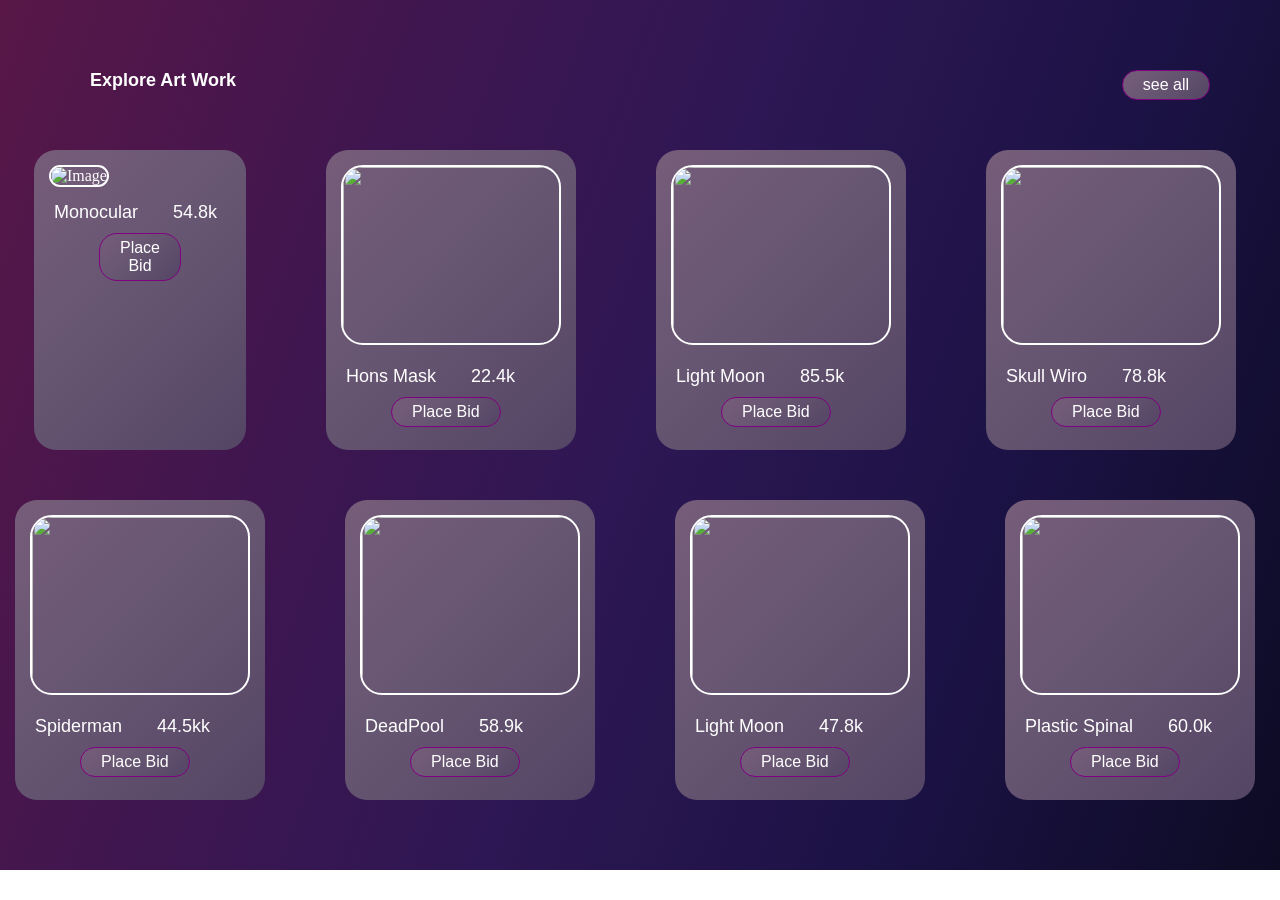
==== art work/index.html @ 03b2dc0a "Place art work page in project folder Co-authored-by: Copilot <223556219+Copilot@users.noreply.githu" ====
<!DOCTYPE html>
<html lang="en">

<head>
    <meta charset="UTF-8">
    <meta name="viewport" content="width=device-width, initial-scale=1.0">
    <title>Document</title>
    <style>
        * {
            margin: 0;
            padding: 0;
            box-sizing: border-box;
        }



        main {
            background: linear-gradient(110deg,
                    #581747 0%,
                    #41164F 25%,
                    #2D1754 50%,
                    #1B1244 75%,
                    #0D0B24 100%);
                    display: flex;
                    flex-direction: column;
                    justify-content: center;
                   
                    padding: 70px;
                    gap: 50px;
        }
       
        nav {
            display: flex;
            justify-content: space-between;
            
        }
        nav h1 {
            color: #FFFFFF;
            font-size: 18px;
            font-weight: 600px;
            font-family: 'Poppins', sans-serif;
            padding-left: 20px;
            margin-top: 0px;
        }

        nav button {
            background: linear-gradient(135deg,
                    #765D7A 0%,
                    #655571 50%,
                    #554565 100%);
            border: 1px solid purple;
            color: white;
            padding: 5px 20px;
            text-align: center;
            font-size: 16px;
            cursor: pointer;
            border-radius: 18px;
        }

        section{
            display: flex;
            justify-content: center;
            align-items: center;
            gap: 80px;
            margin-right: 10px;}

    




        .card{
            background: linear-gradient(135deg,
                    #765D7A 0%,
                    #655571 50%,
                    #554565 100%);
            height:300px;
            width: 250px;
            display: flex column;

            border-radius: 22px;
            color: #FFFFFF;
            margin-top: 0px;
            display: flex column;

        }
.image{
    padding: 15px;}
    


.image img{
    border-radius: 22px;
    border: 2px solid #FFFFFF;
}
.word {
    
    font-size: 18px;
    font-weight: 500;
    font-family: 'Poppins', sans-serif;
}
    
    

.word span:first-child {
    padding-left: 20px;
    padding-top: 0}
    .card .word span:nth-child(2) {
    padding-left: 30px;
    }
    .word span:last-child {
    padding-left: 0px;
    }

    .button {
       background: linear-gradient(135deg,
                    #765D7A 0%,
                    #655571 50%,
                    #554565 100%);
        border: 1px solid purple;
        color: white;
        padding: 5px 20px;
        text-align: center;
        font-size: 16px;
        margin: 10px 65px;
        cursor: pointer;
        border-radius: 18px;
    }
        
    </style>



</head>

<body>
    <main>

        <nav>
            <h1>Explore Art Work</h1>
            <button>see all</button>
        </nav>

        <section class="1">

    <div class="card">
        <div class="image">
            <img width="220px" height="180px" src="https://storage.aimwindmusic.com/images/artists/1780900684014-isotipoilxli.png" alt="Image">
        </div>
        <div class="word">
            <span >Monocular</span>
            <span>54.8k</span>
            <span><img src="https://task-projects-dnah.vercel.app/images/heart-line.png" alt=""></span>
        </div>
        <button class="button"> Place Bid</button>
    </div>



    <div class="card">
        <div class="image">
            <img width="220px" height="180px" src="https://imgcdn.stablediffusionweb.com/2025/12/22/c2b7a6e8-5e7f-4fbc-a553-3e6e4d2e5c4b.webp">
        </div>
        <div class="word">
            <span >Hons Mask</span>
            <span>22.4k</span>
            <span><img src="https://task-projects-dnah.vercel.app/images/heart-line.png" alt=""></span>
        </div>
        <button class="button"> Place Bid</button>
    </div>


    <div class="card">
        <div class="image">
            <img width="220px" height="180px" src="https://cdnb.artstation.com/p/assets/images/images/037/372/609/smaller_square/san-limo-poster-141.jpg?1620212066">
        </div>
        <div class="word">
            <span >Light Moon</span>
            <span>85.5k</span>
            <span><img src="https://task-projects-dnah.vercel.app/images/heart-line.png" alt=""></span>
        </div>
        <button class="button"> Place Bid</button>
    </div>


    <div class="card">
        <div class="image">
            <img width="220px" height="180px" src="https://encrypted-tbn0.gstatic.com/images?q=tbn:ANd9GcSmVo_Rg-JvupRioy_ZQFM8UMsu8Dpc-HWN0X7y4yDnZxC6cm4J">
        </div>
        <div class="word">
            <span >Skull Wiro</span>
            <span>78.8k</span>
            <span><img src="https://task-projects-dnah.vercel.app/images/heart-line.png" alt=""></span>
        </div>
        <button class="button"> Place Bid</button>
    </div>

    </section>

    
 <section class="2">

    <div class="card">
        <div class="image">
            <img width="220px" height="180px" src="https://i.pinimg.com/236x/89/7b/ee/897bee3eb6ef183d968f577d440ff142.jpg">
        </div>
        <div class="word">
            <span >Spiderman</span>
            <span>44.5kk</span>
            <span><img src="https://task-projects-dnah.vercel.app/images/heart-line.png" alt=""></span>
        </div>
        <button class="button"> Place Bid</button>
    </div>



    <div class="card">
        <div class="image">
            <img width="220px" height="180px" src="https://encrypted-tbn0.gstatic.com/images?q=tbn:ANd9GcQ01CTvYdh4arK3qhLvoGKCY3Bg-dddO0qAFqZs1c22_z_Ob0aD">
        </div>
        <div class="word">
            <span >DeadPool</span>
            <span>58.9k</span>
            <span><img src="https://task-projects-dnah.vercel.app/images/heart-line.png" alt=""></span>
        </div>
        <button class="button"> Place Bid</button>
    </div>


    <div class="card">
        <div class="image">
            <img width="220px" height="180px" src="https://cdn-images.dzcdn.net/images/cover/c2aac5e19c83b4198e213b0c4ef5926f/1900x1900-000000-80-0-0.jpg">
        </div>
        <div class="word">
            <span >Light Moon</span>
            <span>47.8k</span>
            <span><img src="https://task-projects-dnah.vercel.app/images/heart-line.png" alt=""></span>
        </div>
        <button class="button"> Place Bid</button>
    </div>


    <div class="card">
        <div class="image">
            <img width="220px" height="180px" src="https://i.pinimg.com/236x/7c/49/08/7c4908147c4c620726852661e3dac49e.jpg">
        </div>
        <div class="word">
            <span >Plastic Spinal</span>
            <span>60.0k</span>
            <span><img src="https://task-projects-dnah.vercel.app/images/heart-line.png" alt=""></span>
        </div>
        <button class="button"> Place Bid</button>
    </div>

    </section>


    </main>

</body>

</html>
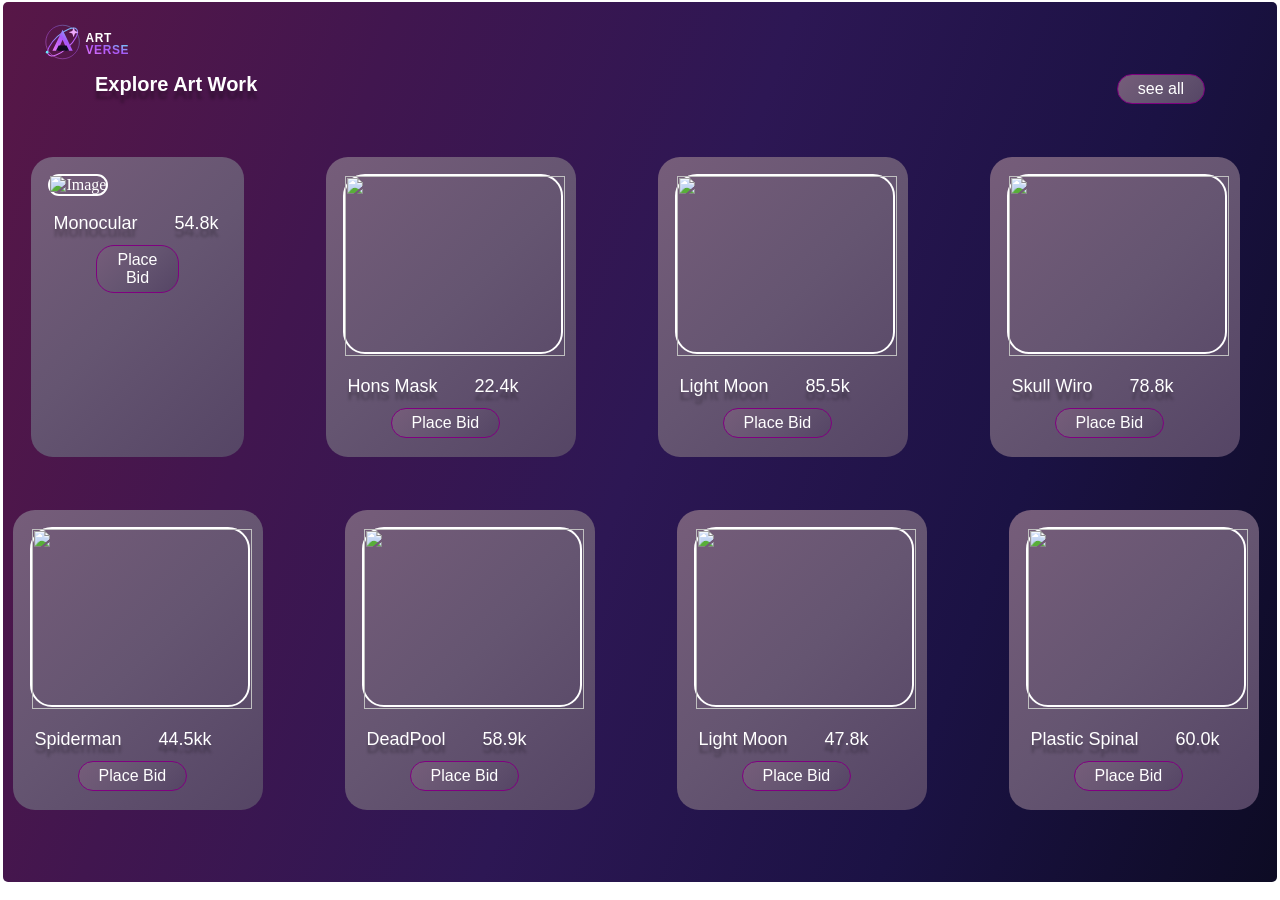
==== commit 0da6c48b: "Add art work project" ====
--- a/art work/index.html
+++ b/art work/index.html
@@ -7,9 +7,11 @@
     <title>Document</title>
     <style>
         * {
-            margin: 0;
+            margin: 1px;
             padding: 0;
             box-sizing: border-box;
+            border-radius: 5px;
+            overflow:visible;
         }
 
 
@@ -21,26 +23,37 @@
                     #2D1754 50%,
                     #1B1244 75%,
                     #0D0B24 100%);
-                    display: flex;
-                    flex-direction: column;
-                    justify-content: center;
-                   
-                    padding: 70px;
-                    gap: 50px;
-        }
-       
+            display: flex;
+            flex-direction: column;
+            justify-content: center;
+
+            padding: 70px;
+            gap: 50px;
+        }
+
+        .logo {
+            position: absolute;
+            top: 0;
+            left: 0;
+            width: 100%;
+            padding: 15px 35px;
+        }
+
+
         nav {
             display: flex;
             justify-content: space-between;
-            
-        }
+
+        }
+
         nav h1 {
             color: #FFFFFF;
-            font-size: 18px;
+            font-size: 20px;
             font-weight: 600px;
             font-family: 'Poppins', sans-serif;
             padding-left: 20px;
             margin-top: 0px;
+            text-shadow: 0px 8px 3px rgba(7, 7, 7, 0.288);
         }
 
         nav button {
@@ -57,24 +70,25 @@
             border-radius: 18px;
         }
 
-        section{
+        section {
             display: flex;
             justify-content: center;
             align-items: center;
             gap: 80px;
-            margin-right: 10px;}
-
-    
-
-
-
-
-        .card{
+            margin-right: 10px;
+        }
+
+
+
+
+
+
+        .card {
             background: linear-gradient(135deg,
                     #765D7A 0%,
                     #655571 50%,
                     #554565 100%);
-            height:300px;
+            height: 300px;
             width: 250px;
             display: flex column;
 
@@ -83,50 +97,57 @@
             margin-top: 0px;
             display: flex column;
 
-        }
-.image{
-    padding: 15px;}
-    
-
-
-.image img{
-    border-radius: 22px;
-    border: 2px solid #FFFFFF;
-}
-.word {
-    
-    font-size: 18px;
-    font-weight: 500;
-    font-family: 'Poppins', sans-serif;
-}
-    
-    
-
-.word span:first-child {
-    padding-left: 20px;
-    padding-top: 0}
-    .card .word span:nth-child(2) {
-    padding-left: 30px;
-    }
-    .word span:last-child {
-    padding-left: 0px;
-    }
-
-    .button {
-       background: linear-gradient(135deg,
+
+        }
+
+        .image {
+            padding: 15px;
+        }
+
+
+
+        .image img {
+            border-radius: 22px;
+            border: 2px solid #FFFFFF;
+        }
+
+        .word {
+
+            font-size: 18px;
+            font-weight: 500;
+            font-family: 'Poppins', sans-serif;
+            text-shadow: 0px 8px 3px rgba(7, 7, 7, 0.288);
+        }
+
+
+
+        .word span:first-child {
+            padding-left: 20px;
+            padding-top: 0
+        }
+
+        .card .word span:nth-child(2) {
+            padding-left: 30px;
+        }
+
+        .word span:last-child {
+            padding-left: 0px;
+        }
+
+        .button {
+            background: linear-gradient(135deg,
                     #765D7A 0%,
                     #655571 50%,
                     #554565 100%);
-        border: 1px solid purple;
-        color: white;
-        padding: 5px 20px;
-        text-align: center;
-        font-size: 16px;
-        margin: 10px 65px;
-        cursor: pointer;
-        border-radius: 18px;
-    }
-        
+            border: 1px solid purple;
+            color: white;
+            padding: 5px 20px;
+            text-align: center;
+            font-size: 16px;
+            margin: 10px 65px;
+            cursor: pointer;
+            border-radius: 18px;
+        }
     </style>
 
 
@@ -135,6 +156,11 @@
 
 <body>
     <main>
+        <div class="logo">
+            <img width="150px" height="50px"
+                src="data:image/svg+xml;charset=utf-8,%3Csvg%20font-family%3D%22-apple-system-body%2C%20ui-sans-serif%2C%20-apple-system%2C%20system-ui%2C%20%26quot%3BSegoe%20UI%26quot%3B%2C%20Helvetica%2C%20%26quot%3BApple%20Color%20Emoji%26quot%3B%2C%20Arial%2C%20sans-serif%2C%20%26quot%3BSegoe%20UI%20Emoji%26quot%3B%2C%20%26quot%3BSegoe%20UI%20Symbol%26quot%3B%22%20font-weight%3D%22400%22%20data-d-component%3D%22svg%22%20fill%3D%22currentColor%22%20style%3D%22color%3Argb(237%2C%20237%2C%20237)%22%20viewBox%3D%220%200%20340%20112%22%20width%3D%22100%25%22%20xmlns%3D%22http%3A%2F%2Fwww.w3.org%2F2000%2Fsvg%22%3E%3Cdefs%3E%3ClinearGradient%20id%3D%22avgrad%22%20x1%3D%220%22%20y1%3D%221%22%20x2%3D%221%22%20y2%3D%220%22%3E%3Cstop%20offset%3D%220%25%22%20stop-color%3D%22%23E879F9%22%2F%3E%3Cstop%20offset%3D%2255%25%22%20stop-color%3D%22%23A855F7%22%2F%3E%3Cstop%20offset%3D%22100%25%22%20stop-color%3D%22%2367E8F9%22%2F%3E%3C%2FlinearGradient%3E%3C%2Fdefs%3E%3Cg%20transform%3D%22translate(10%2C8)%22%3E%3Ccircle%20cx%3D%2248%22%20cy%3D%2248%22%20r%3D%2238%22%20fill%3D%22none%22%20stroke%3D%22url(%23avgrad)%22%20stroke-width%3D%221.5%22%20opacity%3D%22.65%22%2F%3E%3Cellipse%20cx%3D%2248%22%20cy%3D%2248%22%20rx%3D%2243%22%20ry%3D%2217%22%20transform%3D%22rotate(-42%2048%2048)%22%20fill%3D%22none%22%20stroke%3D%22url(%23avgrad)%22%20stroke-width%3D%222.3%22%2F%3E%3Cpath%20d%3D%22M25%2068%20L48%2020%20L71%2068%20L59%2068%20L48%2043%20L37%2068%20Z%22%20fill%3D%22url(%23avgrad)%22%2F%3E%3Cpath%20d%3D%22M39%2056%20L57%2056%20L63%2068%20L33%2068%20Z%22%20fill%3D%22%23100B20%22%2F%3E%3Cpath%20d%3D%22M73%2015%20L76%2023%20L84%2026%20L76%2029%20L73%2037%20L70%2029%20L62%2026%20L70%2023%20Z%22%20fill%3D%22%23F0ABFC%22%2F%3E%3Ccircle%20cx%3D%2213%22%20cy%3D%2271%22%20r%3D%223%22%20fill%3D%22%2367E8F9%22%2F%3E%3C%2Fg%3E%3Ctext%20x%3D%22110%22%20y%3D%2255%22%20font-family%3D%22Arial%2C%20Helvetica%2C%20sans-serif%22%20font-size%3D%2227%22%20font-weight%3D%22800%22%20letter-spacing%3D%221.5%22%20fill%3D%22%23FFFFFF%22%3EART%3C%2Ftext%3E%3Ctext%20x%3D%22110%22%20y%3D%2283%22%20font-family%3D%22Arial%2C%20Helvetica%2C%20sans-serif%22%20font-size%3D%2227%22%20font-weight%3D%22800%22%20letter-spacing%3D%221.5%22%20fill%3D%22url(%23avgrad)%22%3EVERSE%3C%2Ftext%3E%3Cpath%20d%3D%22M111%2092%20H286%22%20stroke%3D%22url(%23avgrad)%22%20stroke-width%3D%221%22%20opacity%3D%22.7%22%2F%3E%3C%2Fsvg%3E"
+                alt="">
+        </div>
 
         <nav>
             <h1>Explore Art Work</h1>
@@ -143,116 +169,125 @@
 
         <section class="1">
 
-    <div class="card">
-        <div class="image">
-            <img width="220px" height="180px" src="https://storage.aimwindmusic.com/images/artists/1780900684014-isotipoilxli.png" alt="Image">
-        </div>
-        <div class="word">
-            <span >Monocular</span>
-            <span>54.8k</span>
-            <span><img src="https://task-projects-dnah.vercel.app/images/heart-line.png" alt=""></span>
-        </div>
-        <button class="button"> Place Bid</button>
-    </div>
-
-
-
-    <div class="card">
-        <div class="image">
-            <img width="220px" height="180px" src="https://imgcdn.stablediffusionweb.com/2025/12/22/c2b7a6e8-5e7f-4fbc-a553-3e6e4d2e5c4b.webp">
-        </div>
-        <div class="word">
-            <span >Hons Mask</span>
-            <span>22.4k</span>
-            <span><img src="https://task-projects-dnah.vercel.app/images/heart-line.png" alt=""></span>
-        </div>
-        <button class="button"> Place Bid</button>
-    </div>
-
-
-    <div class="card">
-        <div class="image">
-            <img width="220px" height="180px" src="https://cdnb.artstation.com/p/assets/images/images/037/372/609/smaller_square/san-limo-poster-141.jpg?1620212066">
-        </div>
-        <div class="word">
-            <span >Light Moon</span>
-            <span>85.5k</span>
-            <span><img src="https://task-projects-dnah.vercel.app/images/heart-line.png" alt=""></span>
-        </div>
-        <button class="button"> Place Bid</button>
-    </div>
-
-
-    <div class="card">
-        <div class="image">
-            <img width="220px" height="180px" src="https://encrypted-tbn0.gstatic.com/images?q=tbn:ANd9GcSmVo_Rg-JvupRioy_ZQFM8UMsu8Dpc-HWN0X7y4yDnZxC6cm4J">
-        </div>
-        <div class="word">
-            <span >Skull Wiro</span>
-            <span>78.8k</span>
-            <span><img src="https://task-projects-dnah.vercel.app/images/heart-line.png" alt=""></span>
-        </div>
-        <button class="button"> Place Bid</button>
-    </div>
-
-    </section>
-
-    
- <section class="2">
-
-    <div class="card">
-        <div class="image">
-            <img width="220px" height="180px" src="https://i.pinimg.com/236x/89/7b/ee/897bee3eb6ef183d968f577d440ff142.jpg">
-        </div>
-        <div class="word">
-            <span >Spiderman</span>
-            <span>44.5kk</span>
-            <span><img src="https://task-projects-dnah.vercel.app/images/heart-line.png" alt=""></span>
-        </div>
-        <button class="button"> Place Bid</button>
-    </div>
-
-
-
-    <div class="card">
-        <div class="image">
-            <img width="220px" height="180px" src="https://encrypted-tbn0.gstatic.com/images?q=tbn:ANd9GcQ01CTvYdh4arK3qhLvoGKCY3Bg-dddO0qAFqZs1c22_z_Ob0aD">
-        </div>
-        <div class="word">
-            <span >DeadPool</span>
-            <span>58.9k</span>
-            <span><img src="https://task-projects-dnah.vercel.app/images/heart-line.png" alt=""></span>
-        </div>
-        <button class="button"> Place Bid</button>
-    </div>
-
-
-    <div class="card">
-        <div class="image">
-            <img width="220px" height="180px" src="https://cdn-images.dzcdn.net/images/cover/c2aac5e19c83b4198e213b0c4ef5926f/1900x1900-000000-80-0-0.jpg">
-        </div>
-        <div class="word">
-            <span >Light Moon</span>
-            <span>47.8k</span>
-            <span><img src="https://task-projects-dnah.vercel.app/images/heart-line.png" alt=""></span>
-        </div>
-        <button class="button"> Place Bid</button>
-    </div>
-
-
-    <div class="card">
-        <div class="image">
-            <img width="220px" height="180px" src="https://i.pinimg.com/236x/7c/49/08/7c4908147c4c620726852661e3dac49e.jpg">
-        </div>
-        <div class="word">
-            <span >Plastic Spinal</span>
-            <span>60.0k</span>
-            <span><img src="https://task-projects-dnah.vercel.app/images/heart-line.png" alt=""></span>
-        </div>
-        <button class="button"> Place Bid</button>
-    </div>
-
-    </section>
+            <div class="card">
+                <div class="image">
+                    <img width="220px" height="180px"
+                        src="https://storage.aimwindmusic.com/images/artists/1780900684014-isotipoilxli.png"
+                        alt="Image">
+                </div>
+                <div class="word">
+                    <span>Monocular</span>
+                    <span>54.8k</span>
+                    <span><img src="https://task-projects-dnah.vercel.app/images/heart-line.png" alt=""></span>
+                </div>
+                <button class="button"> Place Bid</button>
+            </div>
+
+
+
+            <div class="card">
+                <div class="image">
+                    <img width="220px" height="180px"
+                        src="https://imgcdn.stablediffusionweb.com/2025/12/22/c2b7a6e8-5e7f-4fbc-a553-3e6e4d2e5c4b.webp">
+                </div>
+                <div class="word">
+                    <span>Hons Mask</span>
+                    <span>22.4k</span>
+                    <span><img src="https://task-projects-dnah.vercel.app/images/heart-line.png" alt=""></span>
+                </div>
+                <button class="button"> Place Bid</button>
+            </div>
+
+
+            <div class="card">
+                <div class="image">
+                    <img width="220px" height="180px"
+                        src="https://cdnb.artstation.com/p/assets/images/images/037/372/609/smaller_square/san-limo-poster-141.jpg?1620212066">
+                </div>
+                <div class="word">
+                    <span>Light Moon</span>
+                    <span>85.5k</span>
+                    <span><img src="https://task-projects-dnah.vercel.app/images/heart-line.png" alt=""></span>
+                </div>
+                <button class="button"> Place Bid</button>
+            </div>
+
+
+            <div class="card">
+                <div class="image">
+                    <img width="220px" height="180px"
+                        src="https://encrypted-tbn0.gstatic.com/images?q=tbn:ANd9GcSmVo_Rg-JvupRioy_ZQFM8UMsu8Dpc-HWN0X7y4yDnZxC6cm4J">
+                </div>
+                <div class="word">
+                    <span>Skull Wiro</span>
+                    <span>78.8k</span>
+                    <span><img src="https://task-projects-dnah.vercel.app/images/heart-line.png" alt=""></span>
+                </div>
+                <button class="button"> Place Bid</button>
+            </div>
+
+        </section>
+
+
+        <section class="2">
+
+            <div class="card">
+                <div class="image">
+                    <img width="220px" height="180px"
+                        src="https://i.pinimg.com/236x/89/7b/ee/897bee3eb6ef183d968f577d440ff142.jpg">
+                </div>
+                <div class="word">
+                    <span>Spiderman</span>
+                    <span>44.5kk</span>
+                    <span><img src="https://task-projects-dnah.vercel.app/images/heart-line.png" alt=""></span>
+                </div>
+                <button class="button"> Place Bid</button>
+            </div>
+
+
+
+            <div class="card">
+                <div class="image">
+                    <img width="220px" height="180px"
+                        src="https://encrypted-tbn0.gstatic.com/images?q=tbn:ANd9GcQ01CTvYdh4arK3qhLvoGKCY3Bg-dddO0qAFqZs1c22_z_Ob0aD">
+                </div>
+                <div class="word">
+                    <span>DeadPool</span>
+                    <span>58.9k</span>
+                    <span><img src="https://task-projects-dnah.vercel.app/images/heart-line.png" alt=""></span>
+                </div>
+                <button class="button"> Place Bid</button>
+            </div>
+
+
+            <div class="card">
+                <div class="image">
+                    <img width="220px" height="180px"
+                        src="https://cdn-images.dzcdn.net/images/cover/c2aac5e19c83b4198e213b0c4ef5926f/1900x1900-000000-80-0-0.jpg">
+                </div>
+                <div class="word">
+                    <span>Light Moon</span>
+                    <span>47.8k</span>
+                    <span><img src="https://task-projects-dnah.vercel.app/images/heart-line.png" alt=""></span>
+                </div>
+                <button class="button"> Place Bid</button>
+            </div>
+
+
+            <div class="card">
+                <div class="image">
+                    <img width="220px" height="180px"
+                        src="https://i.pinimg.com/236x/7c/49/08/7c4908147c4c620726852661e3dac49e.jpg">
+                </div>
+                <div class="word">
+                    <span>Plastic Spinal</span>
+                    <span>60.0k</span>
+                    <span><img src="https://task-projects-dnah.vercel.app/images/heart-line.png" alt=""></span>
+                </div>
+                <button class="button"> Place Bid</button>
+            </div>
+
+        </section>
 
 
     </main>
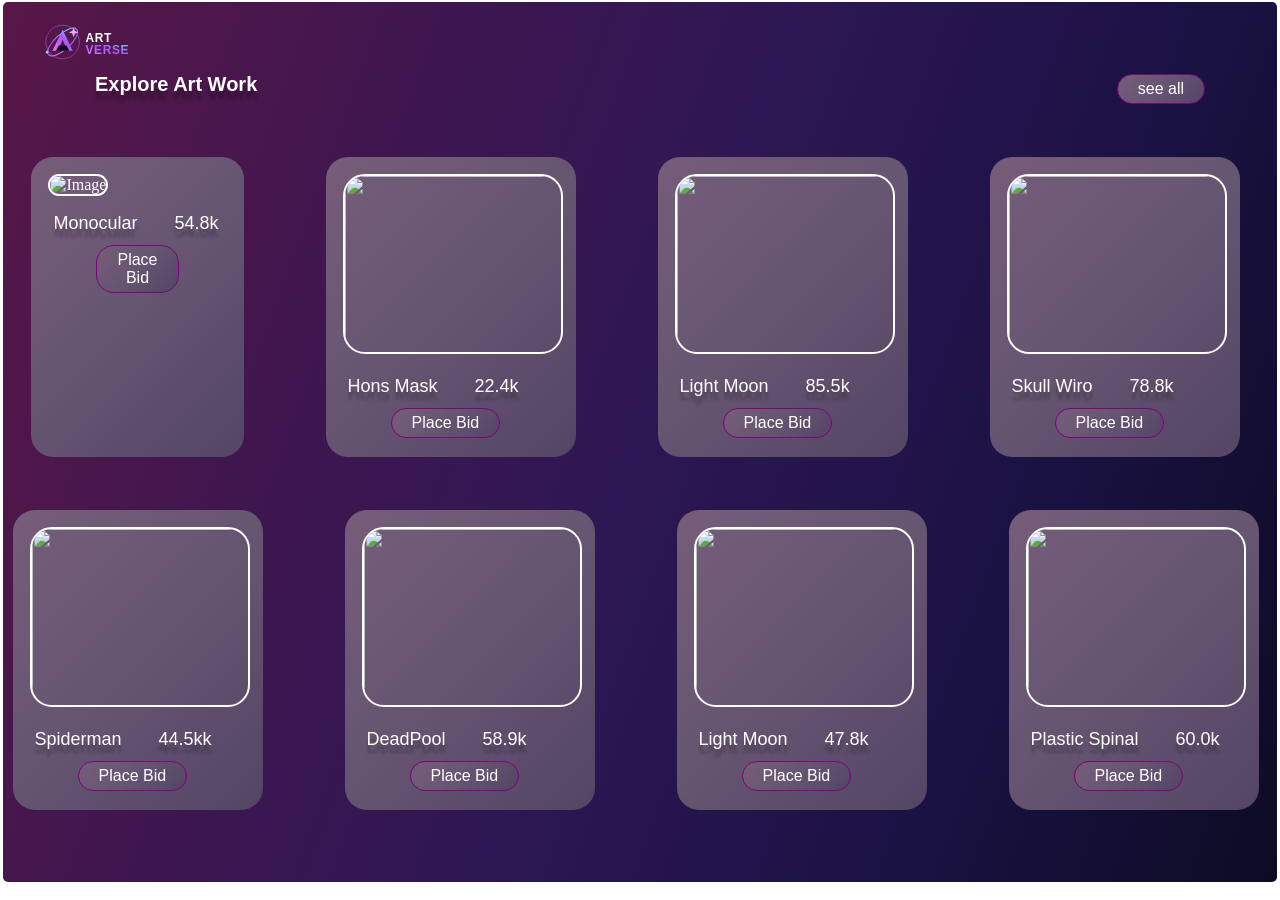
==== commit f23ecbff: "Restore art work project" ====
--- a/art work/index.html
+++ b/art work/index.html
@@ -11,7 +11,7 @@
             padding: 0;
             box-sizing: border-box;
             border-radius: 5px;
-            overflow:visible;
+            
         }
 
 
@@ -102,6 +102,7 @@
 
         .image {
             padding: 15px;
+            border-radius: 22px;
         }
 
 
